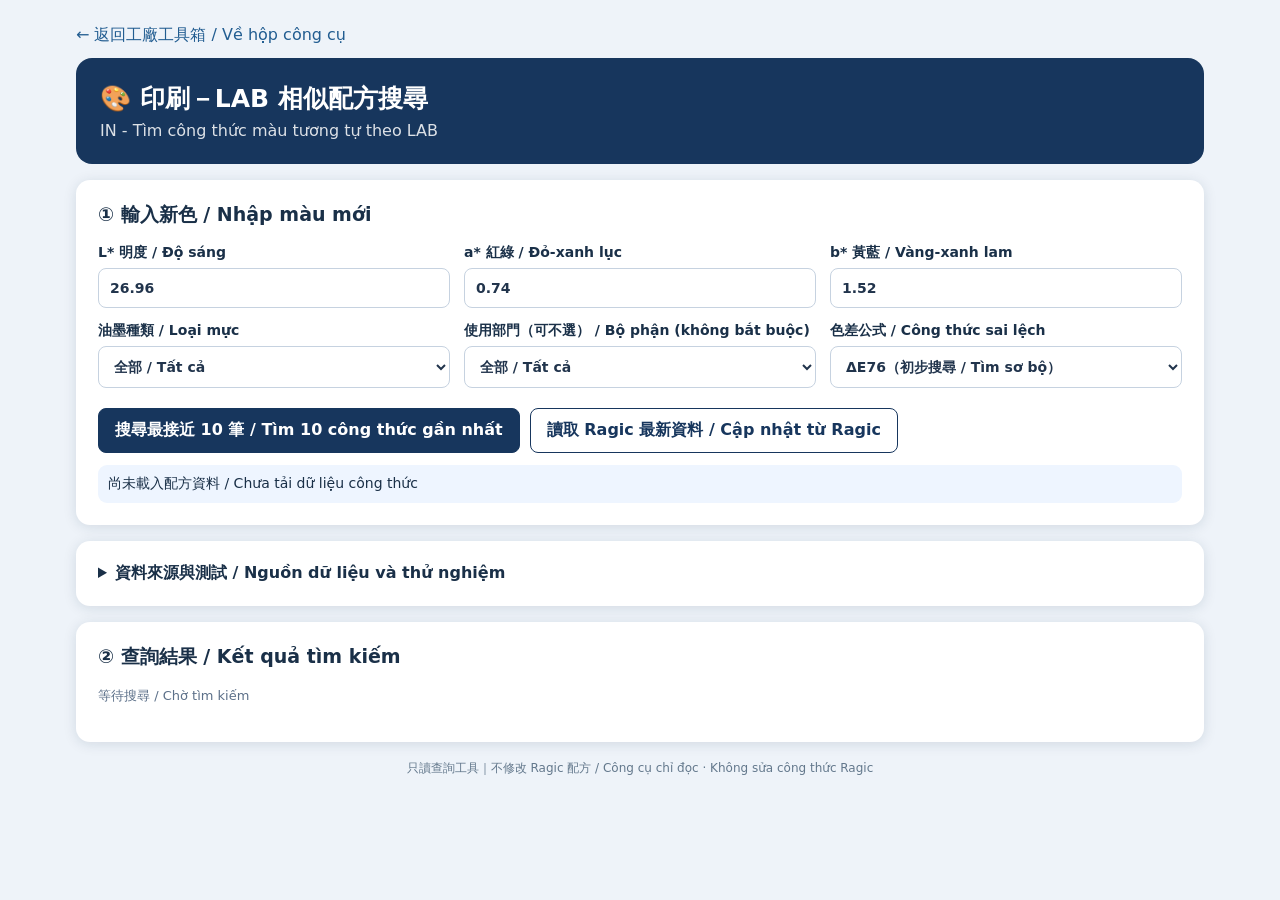
==== lab-search/index.html @ 77fa88bb "Add files via upload" ====
<!doctype html><html lang="zh-Hant"><head><meta charset="utf-8"><meta name="viewport" content="width=device-width,initial-scale=1"><title>印刷－LAB 相似配方搜尋</title><link rel="stylesheet" href="lab.css"></head><body><main class="wrap"><a class="back" href="../index.html">← 返回工廠工具箱 / Về hộp công cụ</a><header><h1>🎨 印刷－LAB 相似配方搜尋</h1><p>IN - Tìm công thức màu tương tự theo LAB</p></header>
<section class="card"><h2>① 輸入新色 / Nhập màu mới</h2><div class="fields"><label>L* 明度 / Độ sáng<input id="labL" type="number" step="any" value="26.96"></label><label>a* 紅綠 / Đỏ-xanh lục<input id="labA" type="number" step="any" value="0.74"></label><label>b* 黃藍 / Vàng-xanh lam<input id="labB" type="number" step="any" value="1.52"></label><label>油墨種類 / Loại mực<select id="labInk"><option value="">全部 / Tất cả</option></select></label><label>使用部門（可不選） / Bộ phận (không bắt buộc)<select id="labDept"><option value="">全部 / Tất cả</option></select></label><label>色差公式 / Công thức sai lệch<select id="labMetric"><option value="76">ΔE76（初步搜尋 / Tìm sơ bộ）</option><option value="00">ΔE00 / CIEDE2000</option></select></label></div><div class="actions"><button id="search">搜尋最接近 10 筆 / Tìm 10 công thức gần nhất</button><button id="sync" class="outline">讀取 Ragic 最新資料 / Cập nhật từ Ragic</button></div><p id="status" class="notice" role="status">尚未載入配方資料 / Chưa tải dữ liệu công thức</p></section>
<section class="card"><details><summary><b>資料來源與測試 / Nguồn dữ liệu và thử nghiệm</b></summary><p>正式版使用受保護的 Ragic API 連線服務。尚未設定連線時可匯入 Ragic API 匯出的 JSON 測試；不會修改 Ragic。/ Dùng kết nối API bảo mật. Có thể nhập JSON để thử, không chỉnh sửa Ragic.</p><input id="file" type="file" accept=".json,application/json"><p class="hint">請勿在公開電腦匯入機密資料。/ Không nhập dữ liệu mật trên máy công cộng.</p><button class="outline" id="sample">使用已提供的單筆範例 / Dùng ví dụ đã cung cấp</button><p class="hint">測色條件、底材及工藝需一致。只有實際 LAB 完整的配方才能排名。/ Chỉ xếp hạng công thức có LAB đầy đủ, trong điều kiện đo phù hợp.</p></details></section>
<section class="card"><h2>② 查詢結果 / Kết quả tìm kiếm</h2><p id="count" class="hint">等待搜尋 / Chờ tìm kiếm</p><div id="results" class="results"></div></section><footer>只讀查詢工具｜不修改 Ragic 配方 / Công cụ chỉ đọc · Không sửa công thức Ragic</footer></main><script src="config.js"></script><script src="lab.js"></script></body></html>
---- lab-search/lab.css ----
*{box-sizing:border-box}body{margin:0;background:#eef3f9;color:#1a3048;font-family:system-ui,-apple-system,"Microsoft JhengHei",sans-serif}.wrap{max-width:1160px;margin:auto;padding:20px 16px 40px}.back{display:inline-block;text-decoration:none;color:#225d91;margin:5px 0 12px}header{background:#17365d;color:#fff;padding:24px;border-radius:16px;margin-bottom:16px}header h1{margin:0 0 6px;font-size:25px}header p{margin:0;opacity:.85}.card{background:white;border-radius:14px;padding:22px;margin-bottom:16px;box-shadow:0 2px 13px #102c4820}.card h2{font-size:19px;margin:0 0 16px}.fields{display:grid;grid-template-columns:repeat(3,minmax(0,1fr));gap:14px}label{font-weight:650;display:flex;flex-direction:column;gap:6px;font-size:14px}input,select{font:inherit;width:100%;padding:11px;border:1px solid #c6d2e0;border-radius:8px;background:#fff;color:#21344c}.actions{display:flex;flex-wrap:wrap;gap:10px;margin-top:20px}button{font:inherit;font-weight:650;padding:11px 16px;border-radius:8px;border:1px solid #17365d;background:#17365d;color:#fff;cursor:pointer}button.outline{background:#fff;color:#17365d}button:disabled{opacity:.5;cursor:wait}.notice{margin:12px 0 0;padding:10px;border-radius:9px;background:#eef5ff;font-size:14px;white-space:pre-line}.notice.error{background:#fff0eb;color:#9a3118}.hint{font-size:13px;color:#5c7089;line-height:1.6}.results{display:grid;gap:12px}.result{border:1px solid #d5e0eb;border-radius:12px;padding:14px}.head{display:flex;flex-wrap:wrap;gap:10px;justify-content:space-between;align-items:center}.head b{font-size:18px}.pill{background:#e8f3fa;border-radius:99px;padding:5px 10px;color:#174e7d;font-size:13px;font-weight:650}.meta{margin:8px 0;color:#4d6278;font-size:14px}.result details{padding-top:7px}.result summary{cursor:pointer;color:#205c92}.tbl{width:100%;border-collapse:collapse;margin:8px 0}.tbl th,.tbl td{border-bottom:1px solid #e1e9f2;text-align:left;padding:8px;font-size:14px}.result a{color:#1e5c9c;font-weight:650}.empty{padding:18px;background:#f6f9fc;border-radius:8px;color:#526d83}footer{text-align:center;color:#63788c;font-size:12px;margin:18px}@media(max-width:680px){.fields{grid-template-columns:1fr 1fr}header h1{font-size:20px}.card{padding:16px}}@media(max-width:400px){.fields{grid-template-columns:1fr}}
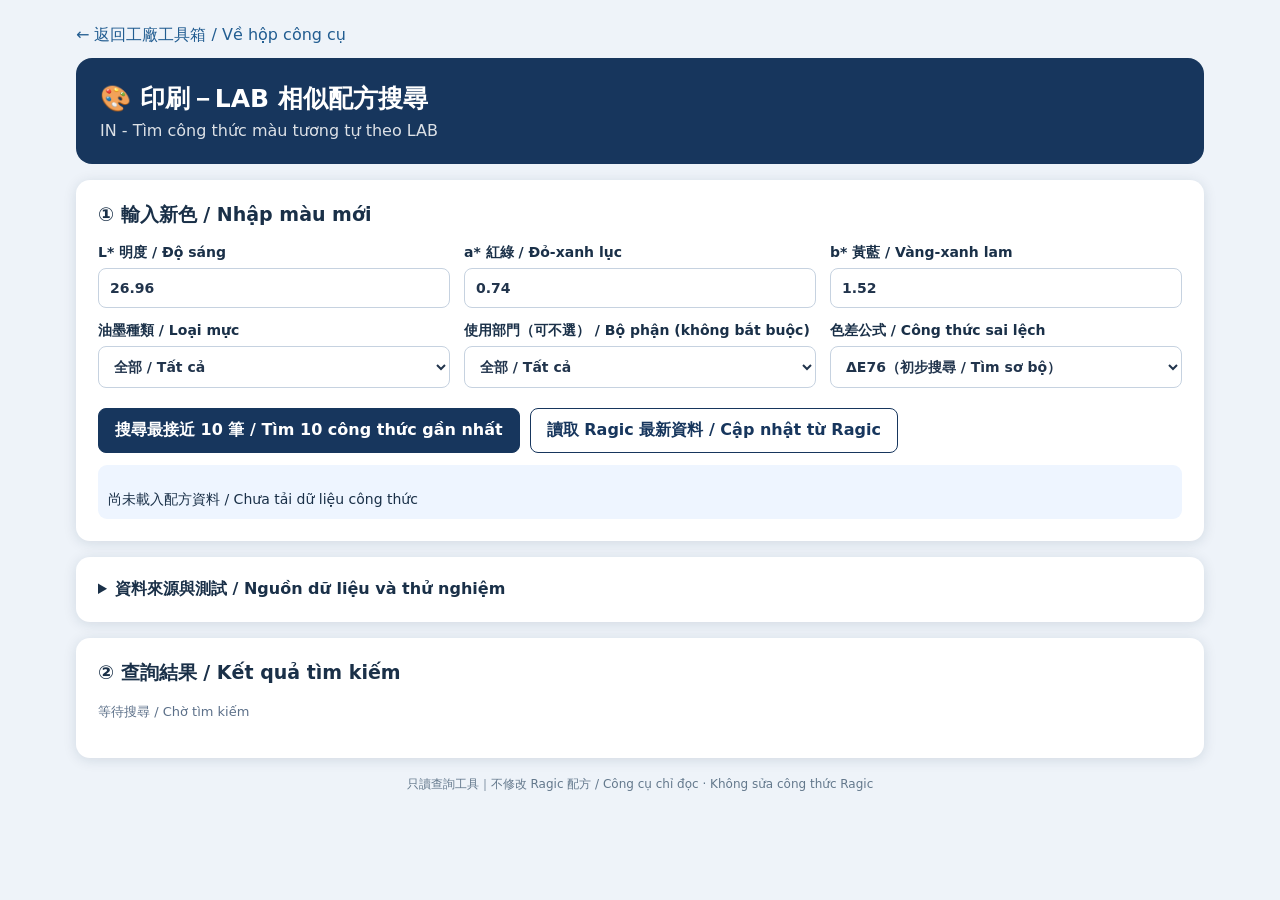
==== commit 2e93dc24: "Update index.html" ====
--- a/lab-search/index.html
+++ b/lab-search/index.html
@@ -1,4 +1,138 @@
-<!doctype html><html lang="zh-Hant"><head><meta charset="utf-8"><meta name="viewport" content="width=device-width,initial-scale=1"><title>印刷－LAB 相似配方搜尋</title><link rel="stylesheet" href="lab.css"></head><body><main class="wrap"><a class="back" href="../index.html">← 返回工廠工具箱 / Về hộp công cụ</a><header><h1>🎨 印刷－LAB 相似配方搜尋</h1><p>IN - Tìm công thức màu tương tự theo LAB</p></header>
-<section class="card"><h2>① 輸入新色 / Nhập màu mới</h2><div class="fields"><label>L* 明度 / Độ sáng<input id="labL" type="number" step="any" value="26.96"></label><label>a* 紅綠 / Đỏ-xanh lục<input id="labA" type="number" step="any" value="0.74"></label><label>b* 黃藍 / Vàng-xanh lam<input id="labB" type="number" step="any" value="1.52"></label><label>油墨種類 / Loại mực<select id="labInk"><option value="">全部 / Tất cả</option></select></label><label>使用部門（可不選） / Bộ phận (không bắt buộc)<select id="labDept"><option value="">全部 / Tất cả</option></select></label><label>色差公式 / Công thức sai lệch<select id="labMetric"><option value="76">ΔE76（初步搜尋 / Tìm sơ bộ）</option><option value="00">ΔE00 / CIEDE2000</option></select></label></div><div class="actions"><button id="search">搜尋最接近 10 筆 / Tìm 10 công thức gần nhất</button><button id="sync" class="outline">讀取 Ragic 最新資料 / Cập nhật từ Ragic</button></div><p id="status" class="notice" role="status">尚未載入配方資料 / Chưa tải dữ liệu công thức</p></section>
-<section class="card"><details><summary><b>資料來源與測試 / Nguồn dữ liệu và thử nghiệm</b></summary><p>正式版使用受保護的 Ragic API 連線服務。尚未設定連線時可匯入 Ragic API 匯出的 JSON 測試；不會修改 Ragic。/ Dùng kết nối API bảo mật. Có thể nhập JSON để thử, không chỉnh sửa Ragic.</p><input id="file" type="file" accept=".json,application/json"><p class="hint">請勿在公開電腦匯入機密資料。/ Không nhập dữ liệu mật trên máy công cộng.</p><button class="outline" id="sample">使用已提供的單筆範例 / Dùng ví dụ đã cung cấp</button><p class="hint">測色條件、底材及工藝需一致。只有實際 LAB 完整的配方才能排名。/ Chỉ xếp hạng công thức có LAB đầy đủ, trong điều kiện đo phù hợp.</p></details></section>
-<section class="card"><h2>② 查詢結果 / Kết quả tìm kiếm</h2><p id="count" class="hint">等待搜尋 / Chờ tìm kiếm</p><div id="results" class="results"></div></section><footer>只讀查詢工具｜不修改 Ragic 配方 / Công cụ chỉ đọc · Không sửa công thức Ragic</footer></main><script src="config.js"></script><script src="lab.js"></script></body></html>+
+<!doctype html>
+<html lang="zh-Hant">
+<head>
+  <meta charset="utf-8">
+  <meta name="viewport" content="width=device-width,initial-scale=1">
+  <title>印刷－LAB 相似配方搜尋</title>
+  <link rel="stylesheet" href="lab.css">
+</head>
+<body>
+<main class="wrap">
+  <a class="back" href="../index.html">
+    ← 返回工廠工具箱 / Về hộp công cụ
+  </a>
+
+  <header>
+    <h1>🎨 印刷－LAB 相似配方搜尋</h1>
+    <p>IN - Tìm công thức màu tương tự theo LAB</p>
+  </header>
+
+  <section class="card">
+    <h2>① 輸入新色 / Nhập màu mới</h2>
+
+    <div class="fields">
+      <label>
+        L* 明度 / Độ sáng
+        <input id="labL" type="number" step="any" value="26.96">
+      </label>
+
+      <label>
+        a* 紅綠 / Đỏ-xanh lục
+        <input id="labA" type="number" step="any" value="0.74">
+      </label>
+
+      <label>
+        b* 黃藍 / Vàng-xanh lam
+        <input id="labB" type="number" step="any" value="1.52">
+      </label>
+
+      <label>
+        油墨種類 / Loại mực
+        <select id="labInk">
+          <option value="">全部 / Tất cả</option>
+        </select>
+      </label>
+
+      <label>
+        使用部門（可不選） / Bộ phận (không bắt buộc)
+        <select id="labDept">
+          <option value="">全部 / Tất cả</option>
+        </select>
+      </label>
+
+      <label>
+        色差公式 / Công thức sai lệch
+        <select id="labMetric">
+          <option value="76">
+            ΔE76（初步搜尋 / Tìm sơ bộ）
+          </option>
+          <option value="00">
+            ΔE00 / CIEDE2000
+          </option>
+        </select>
+      </label>
+    </div>
+
+    <div class="actions">
+      <button id="search">
+        搜尋最接近 10 筆 / Tìm 10 công thức gần nhất
+      </button>
+
+      <button id="sync" class="outline">
+        讀取 Ragic 最新資料 / Cập nhật từ Ragic
+      </button>
+    </div>
+
+    <p id="status" class="notice" role="status">
+      尚未載入配方資料 / Chưa tải dữ liệu công thức
+    </p>
+  </section>
+
+  <section class="card">
+    <details>
+      <summary>
+        <b>資料來源與測試 / Nguồn dữ liệu và thử nghiệm</b>
+      </summary>
+
+      <p>
+        正式版使用受保護的 Ragic API 連線服務。
+        尚未設定連線時可匯入 Ragic API 匯出的 JSON 測試；
+        不會修改 Ragic。
+        / Dùng kết nối API bảo mật. Có thể nhập JSON để thử,
+        không chỉnh sửa Ragic.
+      </p>
+
+      <input id="file" type="file" accept=".json,application/json">
+
+      <p class="hint">
+        請勿在公開電腦匯入機密資料。
+        / Không nhập dữ liệu mật trên máy công cộng.
+      </p>
+
+      <button class="outline" id="sample">
+        使用已提供的單筆範例 / Dùng ví dụ đã cung cấp
+      </button>
+
+      <p class="hint">
+        測色條件、底材及工藝需一致。
+        只有實際 LAB 完整的配方才能排名。
+        / Chỉ xếp hạng công thức có LAB đầy đủ,
+        trong điều kiện đo phù hợp.
+      </p>
+    </details>
+  </section>
+
+  <section class="card">
+    <h2>② 查詢結果 / Kết quả tìm kiếm</h2>
+
+    <p id="count" class="hint">
+      等待搜尋 / Chờ tìm kiếm
+    </p>
+
+    <div id="results" class="results"></div>
+  </section>
+
+  <footer>
+    只讀查詢工具｜不修改 Ragic 配方
+    / Công cụ chỉ đọc · Không sửa công thức Ragic
+  </footer>
+</main>
+
+<!-- 先載入 API 設定，再載入 LAB 主程式 -->
+<!-- 使用版本參數避免讀取舊快取 -->
+<script src="config.js?v=20261104-2"></script>
+<script src="lab.js?v=20261104-2"></script>
+
+</body>
+</html>
